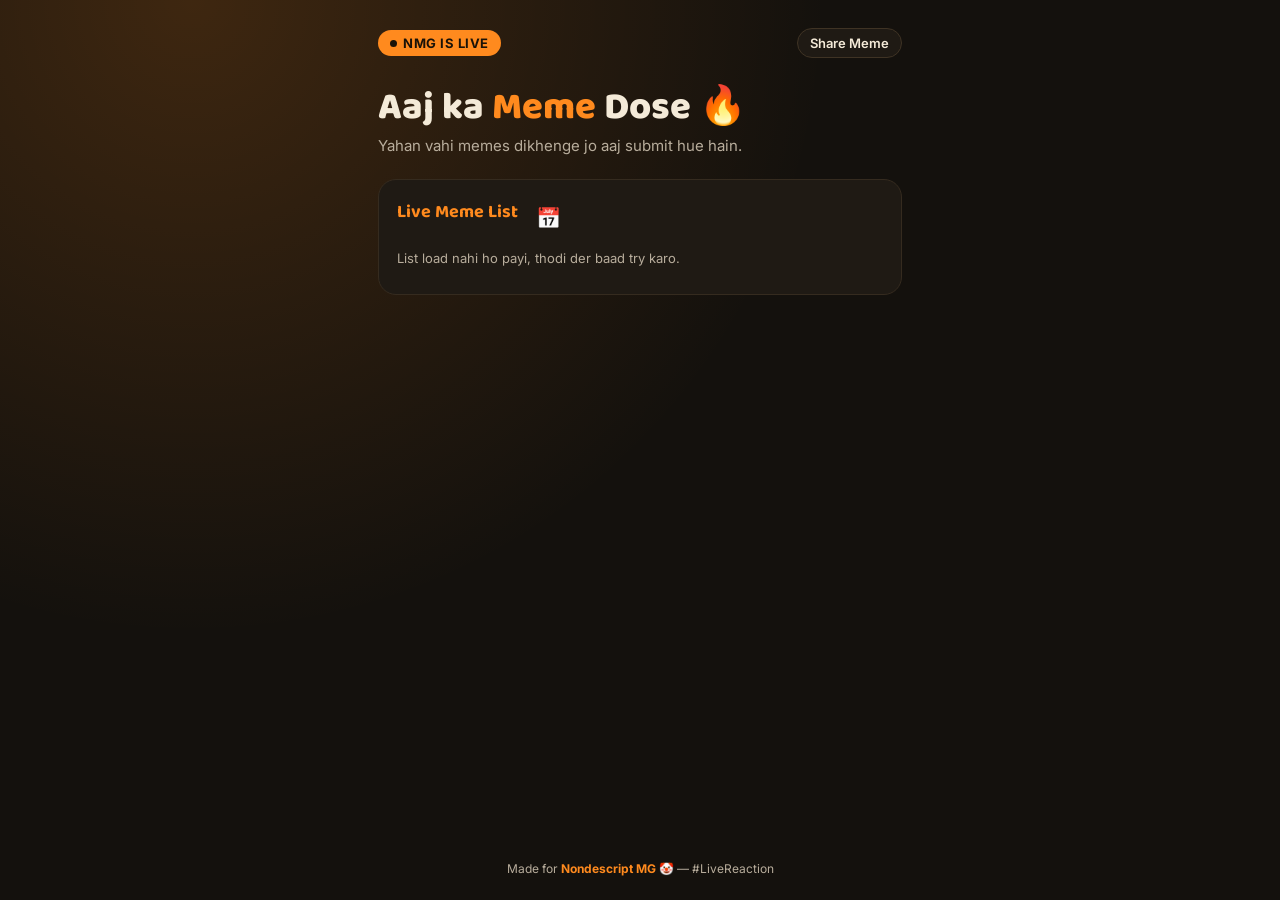
==== index.html @ faeac1eb "Add calendar date picker for viewing past memes" ====
<!DOCTYPE html>
<html lang="hi">
<head>
  <link rel="manifest" href="manifest.json">
<meta charset="UTF-8">
<meta name="viewport" content="width=device-width, initial-scale=1.0">
<title>Nondescript MG - Live Meme List</title>
<link rel="stylesheet" href="style.css">
</head>
<body>

  <div class="wrap">

    <div class="topbar">
      <div>
        <span id="liveBadge" class="badge">NMG IS LIVE</span>
        <span id="offlineBadge" class="badge offline" style="display:none;">NMG IS OFFLINE</span>
      </div>
      <div class="nav-buttons">
        <a class="nav-btn" href="submit.html">Share Meme</a>
      </div>
    </div>

    <h1>Aaj ka <span>Meme </span>Dose 🔥</h1>
    <p class="sub">Yahan vahi memes dikhenge jo aaj submit hue hain.</p>

    <div id="liveSection" class="card">
      <div class="card-header">
        <div class="card-title-group">
          <h2>Live Meme List</h2>
          <button id="calendarBtn" class="calendar-btn" title="View memes from another date">📅</button>
        </div>
        <div id="datePickerPopup" class="date-picker-popup" style="display:none;">
          <div class="date-picker-header">
            <button id="prevMonth" class="date-nav-btn">❮</button>
            <div id="monthYearDisplay" class="month-year">June 2026</div>
            <button id="nextMonth" class="date-nav-btn">❯</button>
          </div>
          <div id="calendarGrid" class="calendar-grid"></div>
        </div>
      </div>
      <div id="status" class="hint">Loading...</div>
      <ul id="memeList" class="meme-list"></ul>
    </div>

    <div id="offlineSection" class="card" style="display:none; text-align:center;">
      <p style="margin:0; color:var(--muted);">List aaj ke memes dikhati hai.<br>Baad mein check karna!</p>
    </div>

    <footer>
      Made for <b>Nondescript MG</b> 🤡 — #LiveReaction
    </footer>

  </div>

  <script src="index.js"></script>

</body>
</html>
---- style.css ----
@import url('https://fonts.googleapis.com/css2?family=Baloo+2:wght@500;700;800&family=Inter:wght@400;600&display=swap');

:root{
  --bg: #14110d;
  --panel: #1f1a14;
  --orange: #ff8a1e;
  --orange-deep: #e3690a;
  --cream: #f4ead8;
  --muted: #b8ad9c;
}

*{box-sizing:border-box;}

body{
  margin:0;
  background:
    radial-gradient(circle at 15% 0%, rgba(255,138,30,0.18), transparent 45%),
    var(--bg);
  color:var(--cream);
  font-family:'Inter', sans-serif;
  min-height:100vh;
  display:flex;
  flex-direction:column;
}

.wrap{
  max-width:560px;
  width:100%;
  margin:0 auto;
  padding:28px 18px 24px;
  flex:1;
  display:flex;
  flex-direction:column;
}

.badge{
  display:inline-flex;
  align-items:center;
  gap:6px;
  background:var(--orange);
  color:#1a1208;
  font-weight:700;
  font-size:13px;
  padding:5px 12px;
  border-radius:999px;
  letter-spacing:.5px;
  white-space:nowrap;
}
.badge::before{
  content:"";
  width:7px;height:7px;border-radius:50%;
  background:#1a1208;
  animation:blink 1.2s infinite;
}
@keyframes blink{50%{opacity:.2;}}
.badge.offline{
  background:#3a3026;
  color:var(--muted);
}
.badge.offline::before{ animation:none; background:var(--muted); }

h1{
  font-family:'Baloo 2', sans-serif;
  font-weight:800;
  font-size:clamp(28px, 7vw, 38px);
  line-height:1.15;
  margin:14px 0 6px;
  color:var(--cream);
}
h1 span{color:var(--orange);}

.sub{
  color:var(--muted);
  font-size:15px;
  margin:0 0 24px;
}

.card{
  background:var(--panel);
  border:1px solid #352b1f;
  border-radius:18px;
  padding:18px;
  margin-bottom:22px;
}

.card h2{
  font-family:'Baloo 2', sans-serif;
  font-size:18px;
  margin:0 0 12px;
  color:var(--orange);
}

.card iframe{
  width:100%;
  border:none;
  border-radius:10px;
  background:#0e0b08;
}

.form-frame{ height:360px; }

.hint{
  font-size:13px;
  color:var(--muted);
  margin-top:10px;
}

.meme-list{
  list-style:none;
  margin:10px 0 0;
  padding:0;
  display:flex;
  flex-direction:column;
  gap:8px;
  max-height:340px;
  overflow-y:auto;
}

.meme-list li{
  background:#0e0b08;
  border:1px solid #352b1f;
  border-radius:10px;
  padding:10px 12px;
  display:flex;
  gap:10px;
  align-items:flex-start;
}

.meme-thumb{
  width:72px;
  height:42px;
  object-fit:cover;
  border-radius:6px;
  flex-shrink:0;
  background:#1a1208;
}

.meme-info{
  display:flex;
  flex-direction:column;
  gap:4px;
  min-width:0;
}

.meme-email{
  font-size:11px;
  color:var(--muted);
}

.meme-list li a{
  color:var(--orange);
  font-size:13px;
  word-break:break-all;
  text-decoration:none;
}
.meme-list li a:hover{ text-decoration:underline; }

.topbar{
  display:flex;
  align-items:center;
  justify-content:space-between;
  gap:8px;
  flex-wrap:nowrap;
  margin-bottom:14px;
}

.nav-buttons{
  display:flex;
  gap:8px;
  flex-shrink:0;
}

.nav-btn{
  display:inline-flex;
  align-items:center;
  gap:5px;
  padding:6px 12px;
  border-radius:999px;
  border:1px solid #3f3324;
  background:var(--panel);
  color:var(--cream);
  text-decoration:none;
  font-weight:600;
  font-size:13px;
  white-space:nowrap;
}
.nav-btn:hover{ border-color:var(--orange); color:var(--orange); }
.nav-btn.active{
  background:var(--orange);
  color:#1a1208;
  border-color:var(--orange);
}

footer{
  text-align:center;
  color:var(--muted);
  font-size:12px;
  margin-top:auto;
  padding-top:30px;
}

footer b{ color:var(--orange); }

/* Calendar Date Picker Styles */
.card-header {
  position: relative;
}

.card-title-group {
  display: flex;
  align-items: center;
  gap: 10px;
  margin-bottom: 12px;
}

.calendar-btn {
  background: none;
  border: none;
  font-size: 20px;
  cursor: pointer;
  padding: 4px 8px;
  border-radius: 6px;
  transition: background-color 0.2s, transform 0.2s;
  display: flex;
  align-items: center;
  justify-content: center;
}

.calendar-btn:hover {
  background-color: #352b1f;
  transform: scale(1.1);
}

.calendar-btn:active {
  transform: scale(0.95);
}

.date-picker-popup {
  position: absolute;
  top: calc(100% + 8px);
  left: 0;
  background: var(--panel);
  border: 1px solid #352b1f;
  border-radius: 12px;
  padding: 16px;
  z-index: 1000;
  min-width: 280px;
  box-shadow: 0 8px 32px rgba(0, 0, 0, 0.4);
}

.date-picker-header {
  display: flex;
  align-items: center;
  justify-content: space-between;
  gap: 8px;
  margin-bottom: 16px;
}

.date-nav-btn {
  background: #0e0b08;
  border: 1px solid #352b1f;
  color: var(--orange);
  border-radius: 8px;
  padding: 6px 10px;
  cursor: pointer;
  font-size: 16px;
  transition: all 0.2s;
  display: flex;
  align-items: center;
  justify-content: center;
}

.date-nav-btn:hover {
  background: var(--orange);
  color: #1a1208;
  border-color: var(--orange);
}

.month-year {
  font-family: 'Baloo 2', sans-serif;
  font-weight: 700;
  color: var(--orange);
  font-size: 15px;
  min-width: 140px;
  text-align: center;
}

.calendar-grid {
  display: grid;
  grid-template-columns: repeat(7, 1fr);
  gap: 6px;
}

.calendar-day-header {
  text-align: center;
  font-size: 12px;
  font-weight: 600;
  color: var(--muted);
  padding: 6px 0;
}

.calendar-empty {
  aspect-ratio: 1;
}

.calendar-day {
  aspect-ratio: 1;
  border: 1px solid #352b1f;
  background: #0e0b08;
  color: var(--cream);
  border-radius: 8px;
  cursor: pointer;
  font-size: 13px;
  font-weight: 600;
  transition: all 0.2s;
  display: flex;
  align-items: center;
  justify-content: center;
  padding: 0;
}

.calendar-day:hover:not(:disabled) {
  background: var(--orange);
  color: #1a1208;
  border-color: var(--orange);
  transform: scale(1.05);
}

.calendar-day:active:not(:disabled) {
  transform: scale(0.95);
}

.calendar-day.calendar-selected {
  background: var(--orange);
  color: #1a1208;
  border-color: var(--orange);
  box-shadow: 0 0 12px rgba(255, 138, 30, 0.3);
}

.calendar-day.calendar-future {
  color: #5a4f44;
  cursor: not-allowed;
  opacity: 0.5;
  border-color: #2a2318;
}

.calendar-day.calendar-future:hover {
  background: #0e0b08;
  border-color: #2a2318;
  transform: none;
}

@media (max-width: 480px) {
  .date-picker-popup {
    position: fixed;
    top: 50%;
    left: 50%;
    transform: translate(-50%, -50%);
    min-width: 260px;
    max-width: 90vw;
  }
}
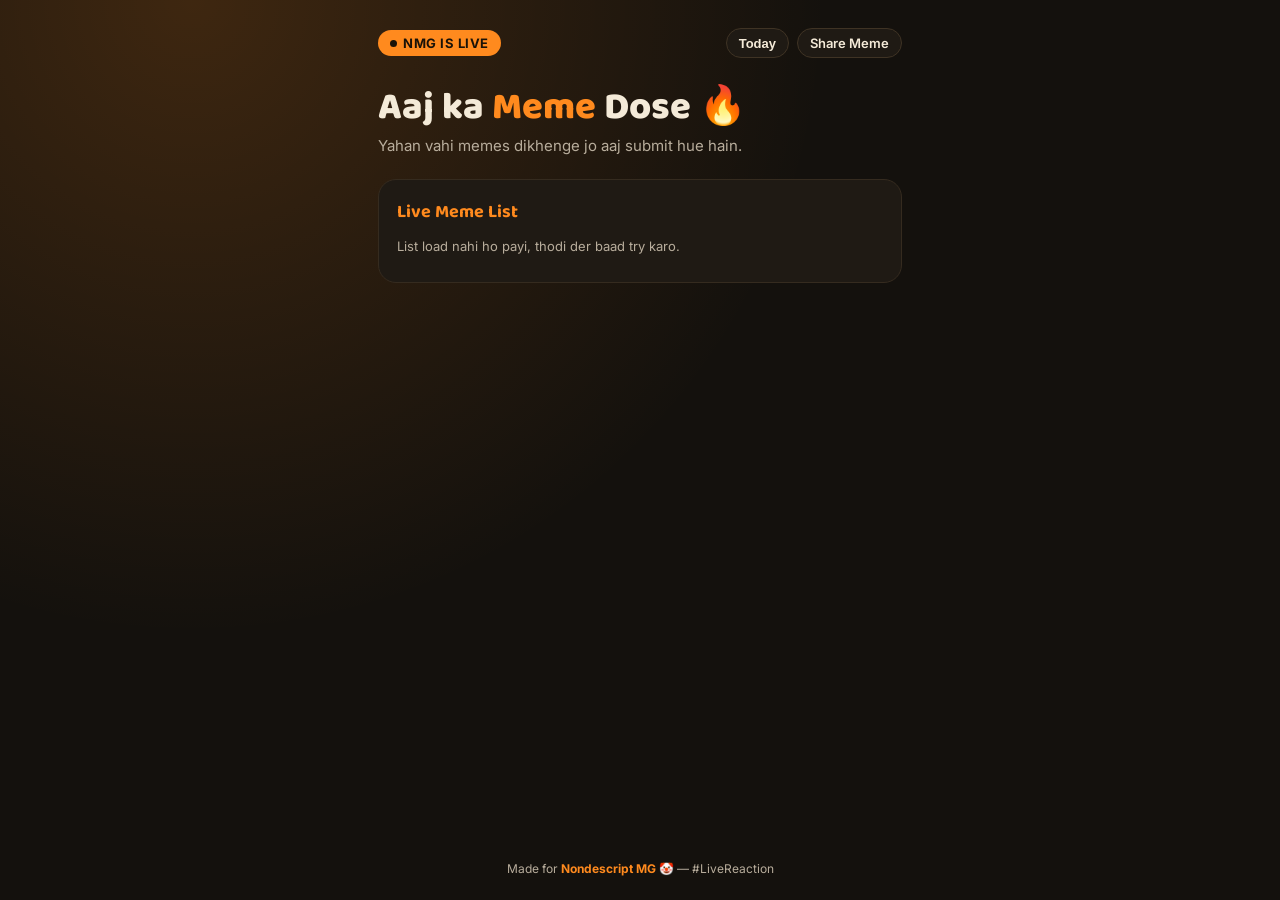
==== commit e7c50654: "Move calendar button to topbar and update layout" ====
--- a/index.html
+++ b/index.html
@@ -8,6 +8,8 @@
 <link rel="stylesheet" href="style.css">
 </head>
 <body>
+  
+  <div id="backdrop" class="backdrop" style="display:none;"></div>
 
   <div class="wrap">
 
@@ -17,6 +19,9 @@
         <span id="offlineBadge" class="badge offline" style="display:none;">NMG IS OFFLINE</span>
       </div>
       <div class="nav-buttons">
+        <button id="calendarBtn" class="nav-btn calendar-btn-topbar" title="View memes from another date">
+          <span id="calendarBtnText">Today</span>
+        </button>
         <a class="nav-btn" href="submit.html">Share Meme</a>
       </div>
     </div>
@@ -26,18 +31,7 @@
 
     <div id="liveSection" class="card">
       <div class="card-header">
-        <div class="card-title-group">
-          <h2>Live Meme List</h2>
-          <button id="calendarBtn" class="calendar-btn" title="View memes from another date">📅</button>
-        </div>
-        <div id="datePickerPopup" class="date-picker-popup" style="display:none;">
-          <div class="date-picker-header">
-            <button id="prevMonth" class="date-nav-btn">❮</button>
-            <div id="monthYearDisplay" class="month-year">June 2026</div>
-            <button id="nextMonth" class="date-nav-btn">❯</button>
-          </div>
-          <div id="calendarGrid" class="calendar-grid"></div>
-        </div>
+        <h2>Live Meme List</h2>
       </div>
       <div id="status" class="hint">Loading...</div>
       <ul id="memeList" class="meme-list"></ul>
@@ -53,6 +47,16 @@
 
   </div>
 
+  <!-- Date Picker Popup (Bottom Modal) -->
+  <div id="datePickerPopup" class="date-picker-popup-bottom" style="display:none;">
+    <div class="date-picker-header">
+      <button id="prevMonth" class="date-nav-btn">❮</button>
+      <div id="monthYearDisplay" class="month-year">June 2026</div>
+      <button id="nextMonth" class="date-nav-btn">❯</button>
+    </div>
+    <div id="calendarGrid" class="calendar-grid"></div>
+  </div>
+
   <script src="index.js"></script>
 
 </body>
--- a/style.css
+++ b/style.css
@@ -31,6 +31,8 @@
   flex:1;
   display:flex;
   flex-direction:column;
+  z-index: 1;
+  position: relative;
 }
 
 .badge{
@@ -183,6 +185,8 @@
   font-weight:600;
   font-size:13px;
   white-space:nowrap;
+  cursor: pointer;
+  transition: all 0.2s;
 }
 .nav-btn:hover{ border-color:var(--orange); color:var(--orange); }
 .nav-btn.active{
@@ -191,6 +195,10 @@
   border-color:var(--orange);
 }
 
+.calendar-btn-topbar {
+  padding: 6px 12px;
+}
+
 footer{
   text-align:center;
   color:var(--muted);
@@ -201,51 +209,50 @@
 
 footer b{ color:var(--orange); }
 
-/* Calendar Date Picker Styles */
-.card-header {
-  position: relative;
-}
-
-.card-title-group {
-  display: flex;
-  align-items: center;
-  gap: 10px;
-  margin-bottom: 12px;
-}
-
-.calendar-btn {
-  background: none;
-  border: none;
-  font-size: 20px;
-  cursor: pointer;
-  padding: 4px 8px;
-  border-radius: 6px;
-  transition: background-color 0.2s, transform 0.2s;
-  display: flex;
-  align-items: center;
-  justify-content: center;
-}
-
-.calendar-btn:hover {
-  background-color: #352b1f;
-  transform: scale(1.1);
-}
-
-.calendar-btn:active {
-  transform: scale(0.95);
-}
-
-.date-picker-popup {
-  position: absolute;
-  top: calc(100% + 8px);
+/* Backdrop overlay */
+.backdrop {
+  position: fixed;
+  top: 0;
   left: 0;
+  right: 0;
+  bottom: 0;
+  background: rgba(0, 0, 0, 0.5);
+  z-index: 998;
+  animation: fadeIn 0.2s ease-in-out;
+}
+
+@keyframes fadeIn {
+  from { opacity: 0; }
+  to { opacity: 1; }
+}
+
+/* Bottom Modal Date Picker Styles */
+.date-picker-popup-bottom {
+  position: fixed;
+  bottom: 0;
+  left: 0;
+  right: 0;
   background: var(--panel);
   border: 1px solid #352b1f;
-  border-radius: 12px;
-  padding: 16px;
-  z-index: 1000;
-  min-width: 280px;
-  box-shadow: 0 8px 32px rgba(0, 0, 0, 0.4);
+  border-bottom: none;
+  border-radius: 18px 18px 0 0;
+  padding: 20px;
+  z-index: 999;
+  max-height: 60vh;
+  overflow-y: auto;
+  animation: slideUp 0.3s ease-out;
+  box-shadow: 0 -8px 32px rgba(0, 0, 0, 0.4);
+}
+
+@keyframes slideUp {
+  from {
+    transform: translateY(100%);
+    opacity: 0;
+  }
+  to {
+    transform: translateY(0);
+    opacity: 1;
+  }
 }
 
 .date-picker-header {
@@ -351,12 +358,8 @@
 }
 
 @media (max-width: 480px) {
-  .date-picker-popup {
-    position: fixed;
-    top: 50%;
-    left: 50%;
-    transform: translate(-50%, -50%);
-    min-width: 260px;
-    max-width: 90vw;
+  .date-picker-popup-bottom {
+    max-height: 70vh;
+    padding: 16px;
   }
 }
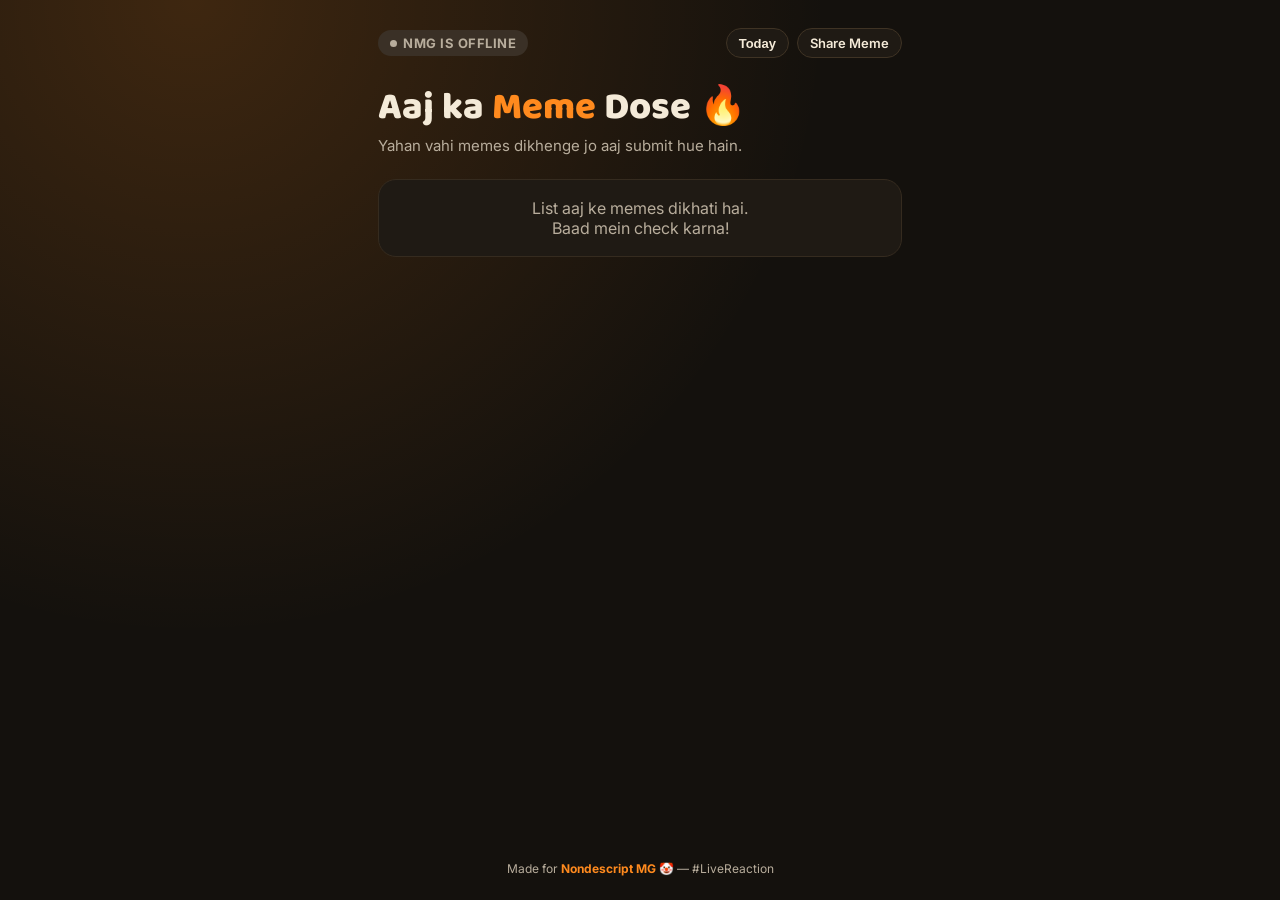
==== commit b89dab33: "Add files via upload" ====
--- a/index.html
+++ b/index.html
@@ -57,6 +57,7 @@
     <div id="calendarGrid" class="calendar-grid"></div>
   </div>
 
+  <script src="config.js"></script>
   <script src="index.js"></script>
 
 </body>
--- a/style.css
+++ b/style.css
@@ -33,6 +33,12 @@
   flex-direction:column;
   z-index: 1;
   position: relative;
+  transition: filter 0.3s ease-in-out, brightness 0.3s ease-in-out;
+}
+
+.wrap.modal-open {
+  filter: blur(5px);
+  brightness(0.95);
 }
 
 .badge{
@@ -205,9 +211,15 @@
   font-size:12px;
   margin-top:auto;
   padding-top:30px;
+  transition: filter 0.3s ease-in-out, brightness 0.3s ease-in-out;
 }
 
 footer b{ color:var(--orange); }
+
+footer.modal-open {
+  filter: blur(5px);
+  brightness(0.95);
+}
 
 /* Backdrop overlay */
 .backdrop {
@@ -216,7 +228,7 @@
   left: 0;
   right: 0;
   bottom: 0;
-  background: rgba(0, 0, 0, 0.5);
+  background: rgba(0, 0, 0, 0);
   z-index: 998;
   animation: fadeIn 0.2s ease-in-out;
 }
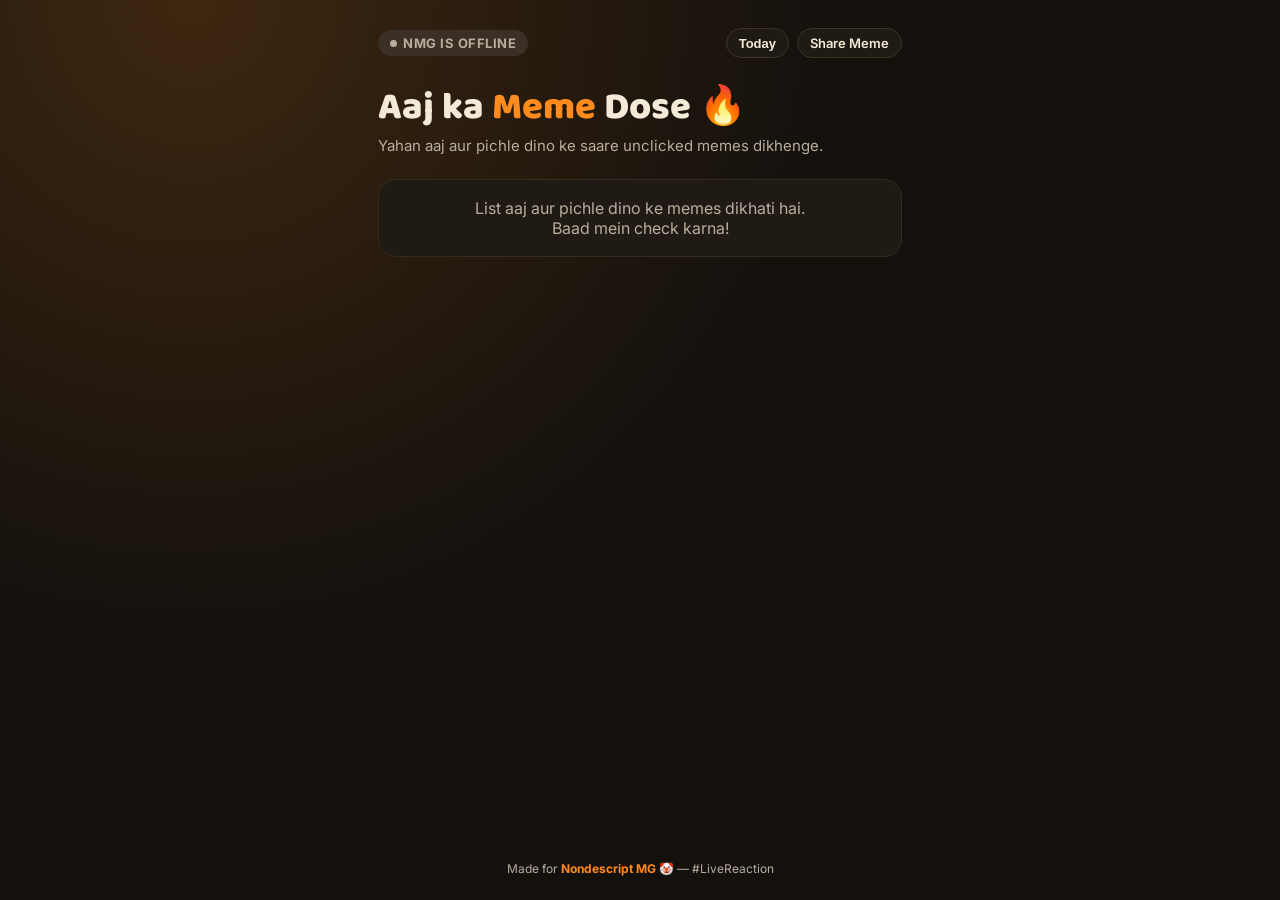
==== commit d180ba19: "Add files via upload" ====
--- a/index.html
+++ b/index.html
@@ -27,7 +27,7 @@
     </div>
 
     <h1>Aaj ka <span>Meme </span>Dose 🔥</h1>
-    <p class="sub">Yahan vahi memes dikhenge jo aaj submit hue hain.</p>
+    <p class="sub">Yahan aaj aur pichle dino ke saare unclicked memes dikhenge.</p>
 
     <div id="liveSection" class="card">
       <div class="card-header">
@@ -38,7 +38,7 @@
     </div>
 
     <div id="offlineSection" class="card" style="display:none; text-align:center;">
-      <p style="margin:0; color:var(--muted);">List aaj ke memes dikhati hai.<br>Baad mein check karna!</p>
+      <p style="margin:0; color:var(--muted);">List aaj aur pichle dino ke memes dikhati hai.<br>Baad mein check karna!</p>
     </div>
 
     <footer>
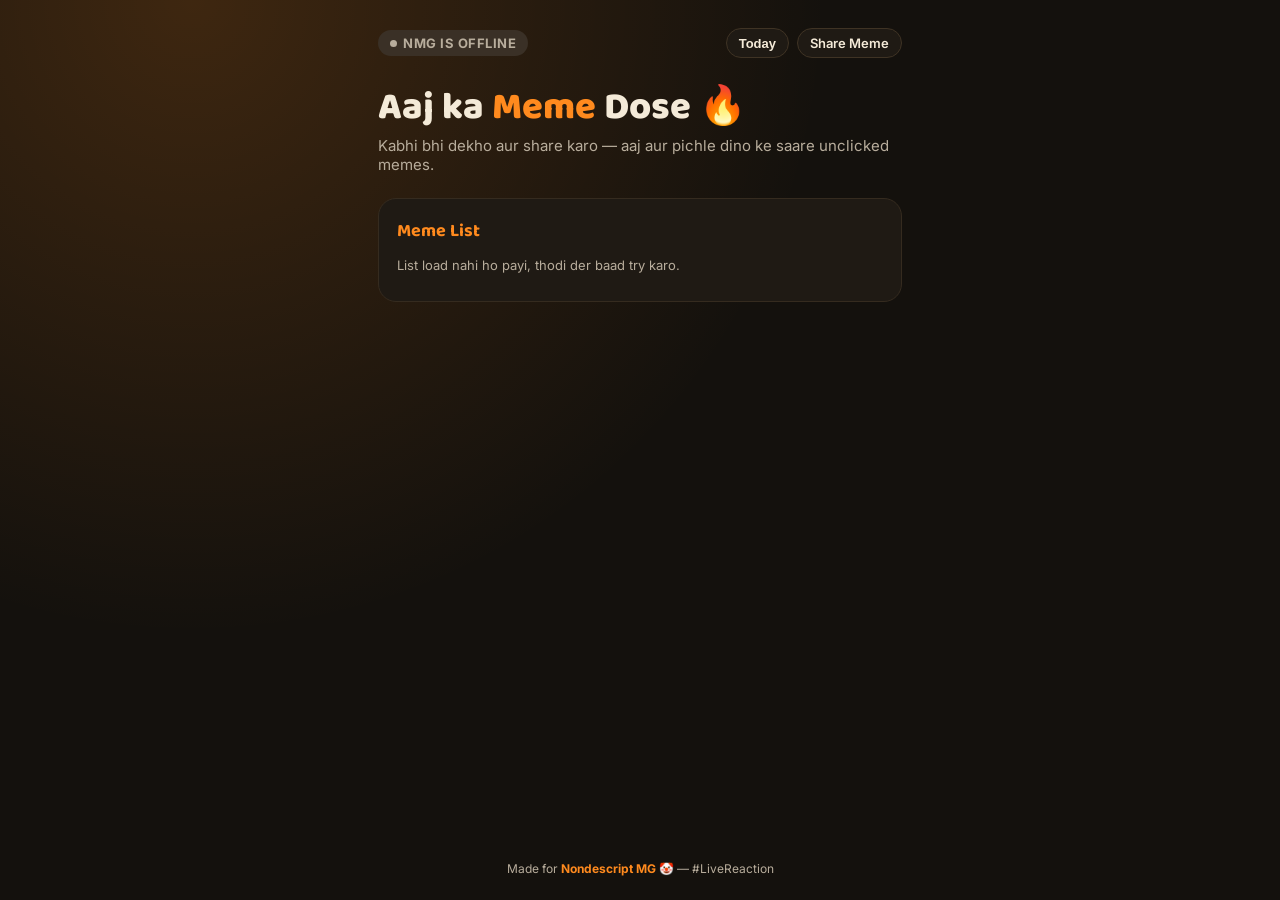
==== commit 063b0f89: "Add files via upload" ====
--- a/index.html
+++ b/index.html
@@ -27,18 +27,14 @@
     </div>
 
     <h1>Aaj ka <span>Meme </span>Dose 🔥</h1>
-    <p class="sub">Yahan aaj aur pichle dino ke saare unclicked memes dikhenge.</p>
+    <p class="sub">Kabhi bhi dekho aur share karo — aaj aur pichle dino ke saare unclicked memes.</p>
 
-    <div id="liveSection" class="card">
+    <div id="memeListSection" class="card">
       <div class="card-header">
-        <h2>Live Meme List</h2>
+        <h2>Meme List</h2>
       </div>
       <div id="status" class="hint">Loading...</div>
       <ul id="memeList" class="meme-list"></ul>
-    </div>
-
-    <div id="offlineSection" class="card" style="display:none; text-align:center;">
-      <p style="margin:0; color:var(--muted);">List aaj aur pichle dino ke memes dikhati hai.<br>Baad mein check karna!</p>
     </div>
 
     <footer>
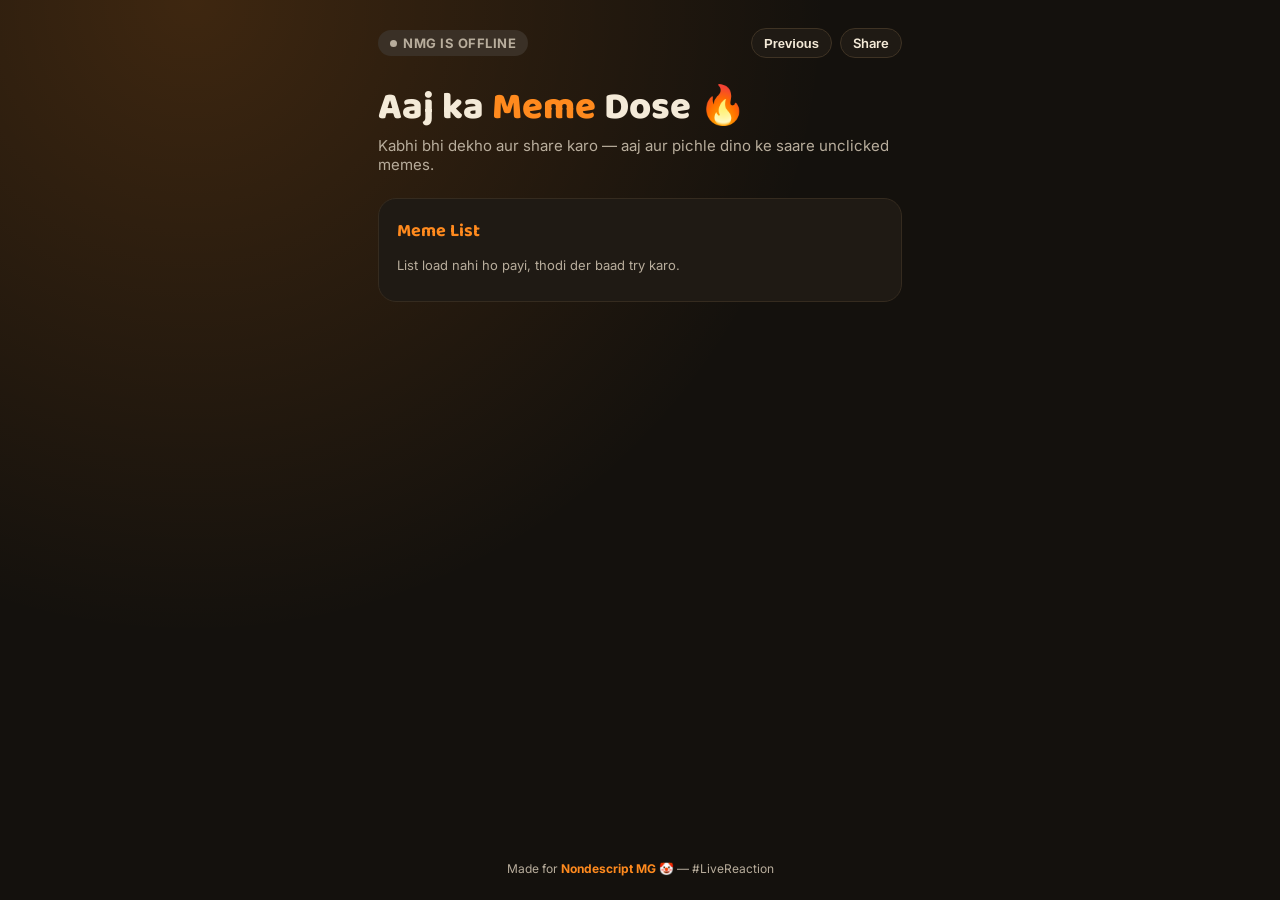
==== commit 6e963884: "Update index.html" ====
--- a/index.html
+++ b/index.html
@@ -15,14 +15,14 @@
 
     <div class="topbar">
       <div>
+        <span id="offlineBadge" class="badge offline" style="display:none;">NMG IS OFFLINE</span>
         <span id="liveBadge" class="badge">NMG IS LIVE</span>
-        <span id="offlineBadge" class="badge offline" style="display:none;">NMG IS OFFLINE</span>
       </div>
       <div class="nav-buttons">
         <button id="calendarBtn" class="nav-btn calendar-btn-topbar" title="View memes from another date">
-          <span id="calendarBtnText">Today</span>
+          <span id="calendarBtnText">Previous</span>
         </button>
-        <a class="nav-btn" href="submit.html">Share Meme</a>
+        <a class="nav-btn" href="submit.html">Share</a>
       </div>
     </div>
 
